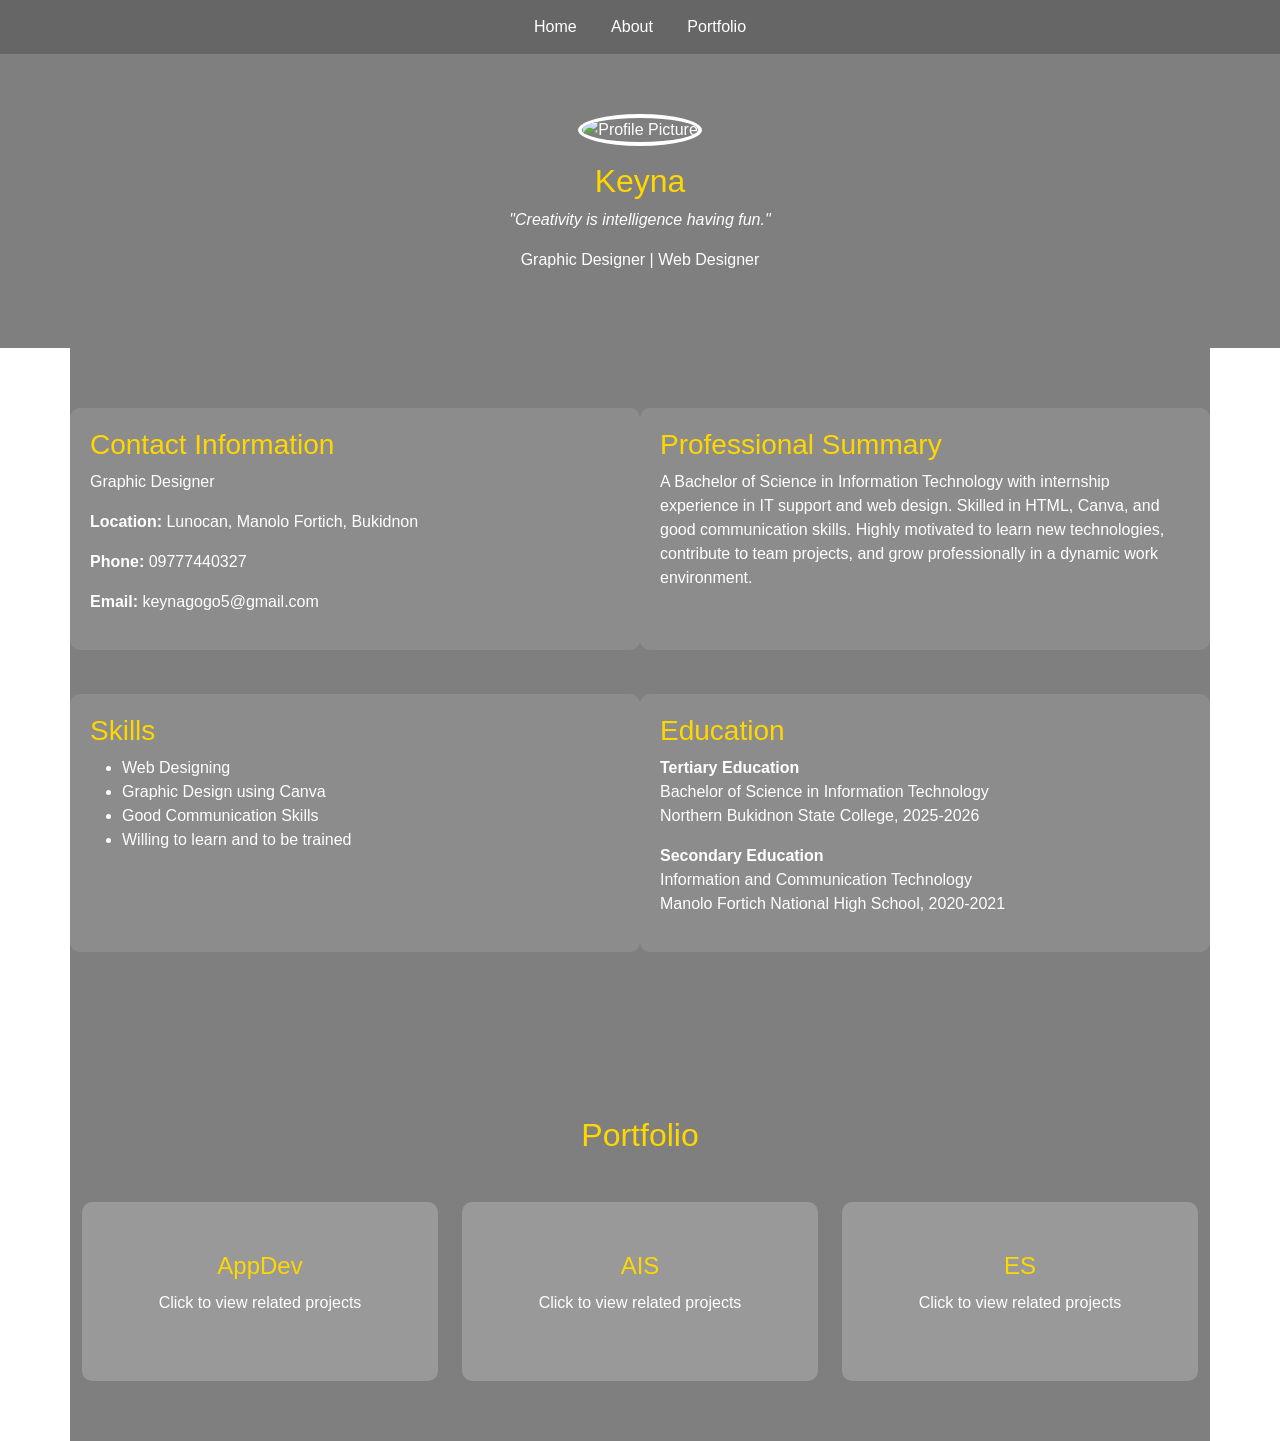
==== index.html @ b61582d1 "Added updated files and folder" ====
<!DOCTYPE html>
<html lang="en">
<head>
  <meta charset="UTF-8">
  <meta name="viewport" content="width=device-width, initial-scale=1.0">
  <title>Keyna Portfolio</title>

  <link href="https://cdn.jsdelivr.net/npm/bootstrap@5.3.2/dist/css/bootstrap.min.css" rel="stylesheet">

  <link rel="stylesheet" href="style.css">
</head>
<body>

  
  <header class="text-center">
    <nav>
      <a href="#home">Home</a>
      <a href="#about">About</a>
      <a href="#portfolio">Portfolio</a>
    </nav>
  </header>

 
  <section id="home" class="text-center">
    <img src="profile.jpg" alt="Profile Picture" class="profile-pic mb-3">
    <h2>Keyna</h2>
    <p><em>"Creativity is intelligence having fun."</em></p>
    <p>Graphic Designer | Web Designer</p>
  </section>

  
  <section id="about" class="container">
    <div class="row mb-4">
      <div class="col-md-6 section-box">
        <h3>Contact Information</h3>
        <p>Graphic Designer</p>
        <p><strong>Location:</strong> Lunocan, Manolo Fortich, Bukidnon</p>
        <p><strong>Phone:</strong> 09777440327</p>
        <p><strong>Email:</strong> keynagogo5@gmail.com</p>
      </div>
      <div class="col-md-6 section-box">
        <h3>Professional Summary</h3>
        <p>
          A Bachelor of Science in Information Technology with internship experience in IT support and web design. 
          Skilled in HTML, Canva, and good communication skills. Highly motivated to learn new technologies, 
          contribute to team projects, and grow professionally in a dynamic work environment.
        </p>
      </div>
    </div>

    <div class="row mb-4">
      <div class="col-md-6 section-box">
        <h3>Skills</h3>
        <ul>
          <li>Web Designing</li>
          <li>Graphic Design using Canva</li>
          <li>Good Communication Skills</li>
          <li>Willing to learn and to be trained</li>
        </ul>
      </div>
      <div class="col-md-6 section-box">
        <h3>Education</h3>
        <p><strong>Tertiary Education</strong><br>
           Bachelor of Science in Information Technology<br>
           Northern Bukidnon State College, 2025-2026
        </p>
        <p><strong>Secondary Education</strong><br>
           Information and Communication Technology<br>
           Manolo Fortich National High School, 2020-2021
        </p>
      </div>
    </div>
  </section>


<section id="portfolio" class="container text-center">
  <h2 class="mb-5">Portfolio</h2>
  <div class="row g-4">

  
    <div class="col-md-4">
      <div class="portfolio-card" onclick="location.href='appdev.html'">
        <h4>AppDev</h4>
        <p>Click to view related projects</p>
      </div>
    </div>

    
    <div class="col-md-4">
      <div class="portfolio-card" onclick="location.href='ais.html'">
        <h4>AIS</h4>
        <p>Click to view related projects</p>
      </div>
    </div>

   
    <div class="col-md-4">
      <div class="portfolio-card" onclick="location.href='es.html'">
        <h4>ES</h4>
        <p>Click to view related projects</p>
      </div>
    </div>

  </div>
</section>




 
  <script src="https://cdn.jsdelivr.net/npm/bootstrap@5.3.2/dist/js/bootstrap.bundle.min.js"></script>
 
  <script src="script.js"></script>
</body>
</html>
---- style.css ----
body {
  font-family: 'Segoe UI', sans-serif;
  background: url('https://images.unsplash.com/photo-1506744038136-46273834b3fb?auto=format&fit=crop&w=1470&q=80') no-repeat center center fixed;
  background-size: cover;
  color: #fff;
}

header {
  background-color: rgba(0, 0, 0, 0.6);
  padding: 15px 0;
  position: sticky;
  top: 0;
  z-index: 1000;
}

header a {
  color: #fff;
  margin: 0 15px;
  text-decoration: none;
}

section {
  padding: 60px 0;
  background-color: rgba(0,0,0,0.5);
}

.profile-pic {
  width: 200px;
  height: 200px;
  object-fit: cover;
  border-radius: 50%;
  border: 4px solid #fff;
}

.section-box {
  background-color: rgba(255, 255, 255, 0.1);
  padding: 20px;
  border-radius: 10px;
  margin-bottom: 20px;
}

h2, h3 {
  color: #ffd700;
}

.portfolio-item {
  background-color: rgba(255, 255, 255, 0.2);
  padding: 20px;
  border-radius: 10px;
  margin-bottom: 20px;
}
.repo-item {
  background-color: rgba(255, 255, 255, 0.2);
  padding: 20px;
  border-radius: 10px;
}

.subfolders {
  list-style-type: none;
  padding-left: 20px;
}

.subfolders > li {
  margin-bottom: 10px;
  cursor: pointer;
}

.subfolders li ul {
  padding-left: 20px;
  margin-top: 5px;
  list-style-type: circle;
  display: none;
}


.subfolders > li:hover {
  color: #ffd700;
}

.repo-item {
  background-color: rgba(255, 255, 255, 0.2);
  padding: 20px;
  border-radius: 10px;
}

.subfolders {
  list-style-type: none;
  padding-left: 20px;
}

.subfolders > li {
  margin-bottom: 10px;
  cursor: pointer;
  transition: color 0.3s;
}

.subfolders li ul.files {
  padding-left: 20px;
  margin-top: 5px;
  list-style-type: circle;
  display: none;
}

.subfolders > li:hover {
  color: #ffd700;
}

.files li a {
  color: #fff;
  text-decoration: none;
  transition: color 0.3s;
}

.files li a:hover {
  color: #ffd700;
}

.portfolio-card {
  background-color: rgba(255,255,255,0.2);
  padding: 50px 20px;
  border-radius: 10px;
  cursor: pointer;
  transition: transform 0.3s, background-color 0.3s;
}

.portfolio-card:hover {
  transform: translateY(-10px);
  background-color: rgba(255,255,255,0.3);
}

.portfolio-card h4 {
  color: #ffd700;
  margin-bottom: 10px;
}

.portfolio-card p {
  color: #fff;
}
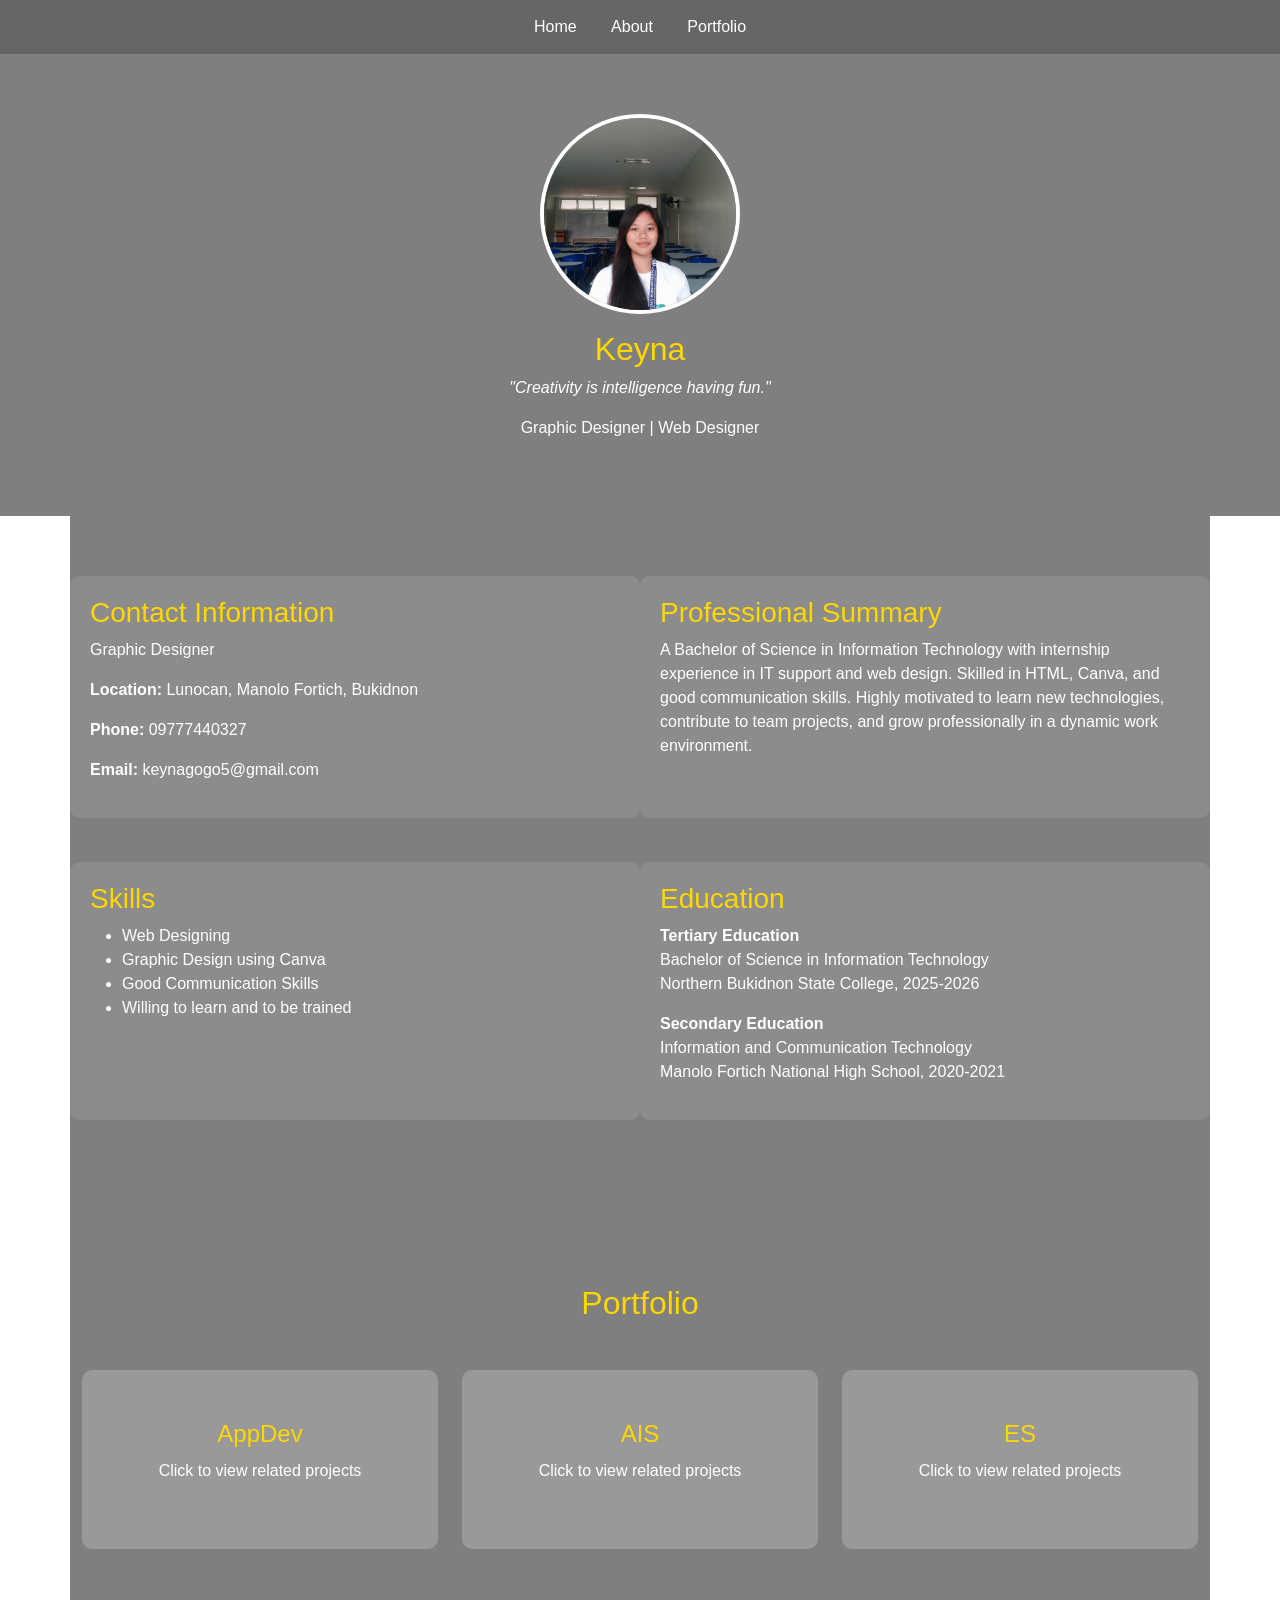
==== commit 3a2f840b: "Initial commit: Home, About, Portfolio sections with all files" ====
--- a/index.html
+++ b/index.html
@@ -3,15 +3,15 @@
 <head>
   <meta charset="UTF-8">
   <meta name="viewport" content="width=device-width, initial-scale=1.0">
-  <title>Keyna Portfolio</title>
-
+  <title>Herene Portfolio</title>
+  <!-- Bootstrap CSS -->
   <link href="https://cdn.jsdelivr.net/npm/bootstrap@5.3.2/dist/css/bootstrap.min.css" rel="stylesheet">
-
+  <!-- Custom CSS -->
   <link rel="stylesheet" href="style.css">
 </head>
 <body>
 
-  
+  <!-- HEADER -->
   <header class="text-center">
     <nav>
       <a href="#home">Home</a>
@@ -20,7 +20,7 @@
     </nav>
   </header>
 
- 
+  <!-- HOME -->
   <section id="home" class="text-center">
     <img src="profile.jpg" alt="Profile Picture" class="profile-pic mb-3">
     <h2>Keyna</h2>
@@ -28,7 +28,7 @@
     <p>Graphic Designer | Web Designer</p>
   </section>
 
-  
+  <!-- ABOUT / RESUME -->
   <section id="about" class="container">
     <div class="row mb-4">
       <div class="col-md-6 section-box">
@@ -72,12 +72,12 @@
     </div>
   </section>
 
-
+<!-- PORTFOLIO -->
 <section id="portfolio" class="container text-center">
   <h2 class="mb-5">Portfolio</h2>
   <div class="row g-4">
 
-  
+    <!-- AppDev -->
     <div class="col-md-4">
       <div class="portfolio-card" onclick="location.href='appdev.html'">
         <h4>AppDev</h4>
@@ -85,7 +85,7 @@
       </div>
     </div>
 
-    
+    <!-- AIS -->
     <div class="col-md-4">
       <div class="portfolio-card" onclick="location.href='ais.html'">
         <h4>AIS</h4>
@@ -93,7 +93,7 @@
       </div>
     </div>
 
-   
+    <!-- ES -->
     <div class="col-md-4">
       <div class="portfolio-card" onclick="location.href='es.html'">
         <h4>ES</h4>
@@ -107,9 +107,9 @@
 
 
 
- 
+  <!-- Bootstrap JS -->
   <script src="https://cdn.jsdelivr.net/npm/bootstrap@5.3.2/dist/js/bootstrap.bundle.min.js"></script>
- 
+  <!-- Custom JS -->
   <script src="script.js"></script>
 </body>
 </html>
--- a/style.css
+++ b/style.css
@@ -1,4 +1,4 @@
-
+/* General styles */
 body {
   font-family: 'Segoe UI', sans-serif;
   background: url('https://images.unsplash.com/photo-1506744038136-46273834b3fb?auto=format&fit=crop&w=1470&q=80') no-repeat center center fixed;
@@ -70,10 +70,10 @@
   padding-left: 20px;
   margin-top: 5px;
   list-style-type: circle;
-  display: none;
+  display: none; /* hidden by default */
 }
 
-
+/* Hover effect */
 .subfolders > li:hover {
   color: #ffd700;
 }
@@ -99,7 +99,7 @@
   padding-left: 20px;
   margin-top: 5px;
   list-style-type: circle;
-  display: none;
+  display: none; /* hidden until clicked */
 }
 
 .subfolders > li:hover {
